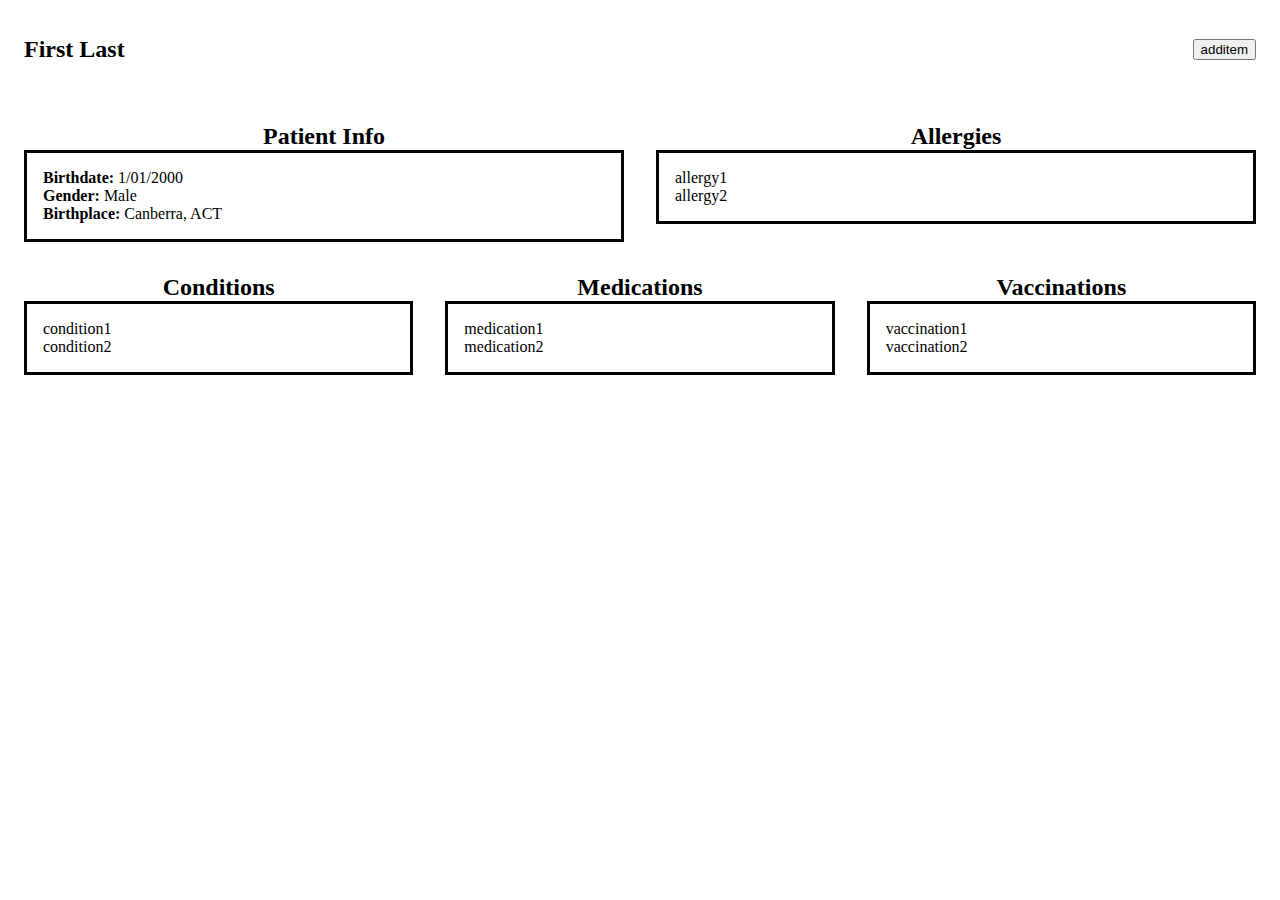
==== src/patientinfo.html @ dba06b7d "display functionality" ====
<!DOCTYPE html>
<html lang="en">
    <head>
        <meta charset="UTF-8">
        <meta name="viewport" content="width=device-width, initial-scale=1.0">

        <link rel="stylesheet" href="css/patientinfostyle.css">

        <title>MediTrack</title>
    </head>
    <body>
        <div class="header-grid">
            <section>
                <h2>patientname</h2>
            </section>
            <section>
                <button>additem</button>
            </section>
        </div>
        <div class="content-grid">
            <section class="patient-info">
                <h2>Patient Info</h2>
                <article><p>patientinfo</p></article>
            </section>
            <section class="allergies">
                <h2>Allergies</h2>
                <article><h3>allergies</h3></article>
            </section>
            <section class="conditions">
                <h2>Conditions</h2>
                <article><h3>conditions</h3></article>
            </section>
            <section class="medications">
                <h2>Medications</h2>
                <article><h3>medications</h3></article>
            </section>
            <section class="vaccinations">
                <h2>Vaccinations</h2>
                <article><h3>vaccinations</h3></article>
            </section>

        </div>

        <script src="js/patientinfoscript.js"></script>

    </body>
</html>
---- src/css/patientinfostyle.css ----
.content-grid {
    display: grid;
    grid-template-columns: repeat(6, 1fr);
    gap: 1rm;
}

.content-grid article {
    padding: 1rem;
    border-color: black;
    border-style: solid;
    flex-grow: 1;
}

.content-grid section {
    margin: 1rem;
}

.content-grid h2 {
    text-align: center;
    margin: 0px;
}

.content-grid h3 {
    text-align: center;
}

.patient-info,
.allergies {
    grid-column: span 3;
}

.conditions,
.medications,
.vaccinations {
    grid-column: span 2;
}

.header-grid {
    display: flex;
    justify-content: space-between;
    align-items: center;
    padding: 0.5rem 1rem;
    margin-bottom: 1rem;
}
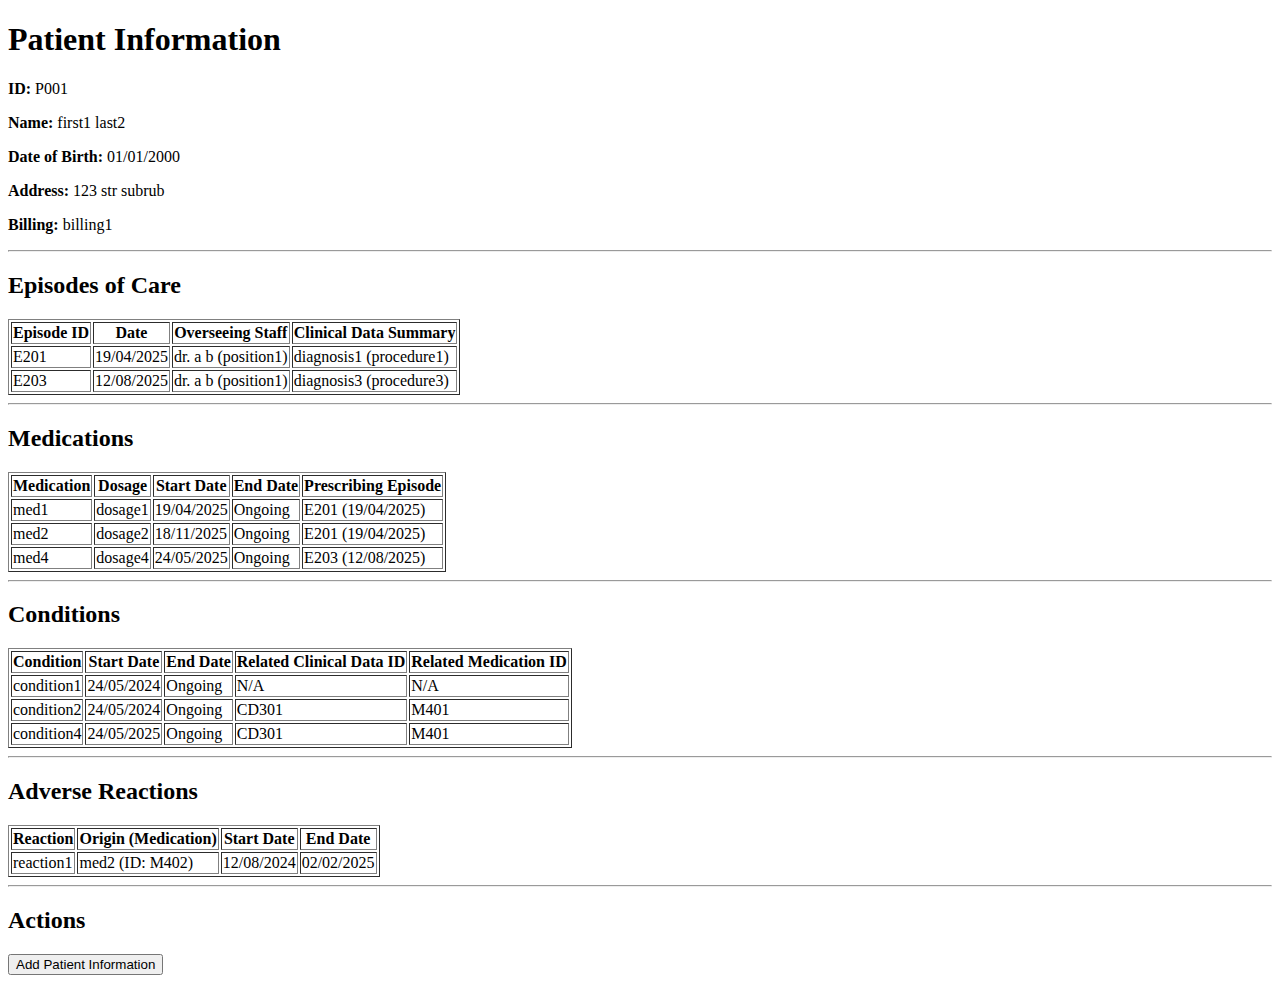
==== commit 292a3f43: "redo page, following db structure" ====
--- a/src/patientinfo.html
+++ b/src/patientinfo.html
@@ -1,47 +1,105 @@
 <!DOCTYPE html>
 <html lang="en">
-    <head>
-        <meta charset="UTF-8">
-        <meta name="viewport" content="width=device-width, initial-scale=1.0">
+<head>
+    <meta charset="UTF-8">
+    <meta name="viewport" content="width=device-width, initial-scale=1.0">
+    <title>Patient Information</title>
+    </head>
+<body>
 
-        <link rel="stylesheet" href="css/patientinfostyle.css">
+    <h1>Patient Information</h1>
 
-        <title>MediTrack</title>
-    </head>
-    <body>
-        <div class="header-grid">
-            <section>
-                <h2>patientname</h2>
-            </section>
-            <section>
-                <button>additem</button>
-            </section>
-        </div>
-        <div class="content-grid">
-            <section class="patient-info">
-                <h2>Patient Info</h2>
-                <article><p>patientinfo</p></article>
-            </section>
-            <section class="allergies">
-                <h2>Allergies</h2>
-                <article><h3>allergies</h3></article>
-            </section>
-            <section class="conditions">
-                <h2>Conditions</h2>
-                <article><h3>conditions</h3></article>
-            </section>
-            <section class="medications">
-                <h2>Medications</h2>
-                <article><h3>medications</h3></article>
-            </section>
-            <section class="vaccinations">
-                <h2>Vaccinations</h2>
-                <article><h3>vaccinations</h3></article>
-            </section>
+    <div id="patient-info">
+        <p><strong>ID:</strong> <span id="patient-id"></span></p>
+        <p><strong>Name:</strong> <span id="patient-name"></span></p>
+        <p><strong>Date of Birth:</strong> <span id="patient-birthdate"></span></p>
+        <p><strong>Address:</strong> <span id="patient-address"></span></p>
+        <p><strong>Billing:</strong> <span id="patient-billing"></span></p>
+    </div>
 
+    <hr> <div id="episodes-section">
+        <h2>Episodes of Care</h2>
+        <table border="1"> <thead>
+                <tr>
+                    <th>Episode ID</th>
+                    <th>Date</th>
+                    <th>Overseeing Staff</th>
+                    <th>Clinical Data Summary</th>
+                </tr>
+            </thead>
+            <tbody id="episodes-tbody">
+                </tbody>
+        </table>
+        <p id="no-episodes-msg" style="display: none;">No episodes recorded for this patient.</p>
+    </div>
+
+    <hr>
+
+    <div id="medications-section">
+        <h2>Medications</h2>
+        <table border="1">
+            <thead>
+                <tr>
+                    <th>Medication</th>
+                    <th>Dosage</th>
+                    <th>Start Date</th>
+                    <th>End Date</th>
+                    <th>Prescribing Episode</th>
+                </tr>
+            </thead>
+            <tbody id="medications-tbody">
+                </tbody>
+        </table>
+        <p id="no-medications-msg" style="display: none;">No medications recorded for this patient.</p>
+    </div>
+
+    <hr>
+
+    <div id="conditions-section">
+        <h2>Conditions</h2>
+        <table border="1">
+            <thead>
+                <tr>
+                    <th>Condition</th>
+                    <th>Start Date</th>
+                    <th>End Date</th>
+                    <th>Related Clinical Data ID</th>
+                    <th>Related Medication ID</th>
+                </tr>
+            </thead>
+            <tbody id="conditions-tbody">
+                </tbody>
+        </table>
+        <p id="no-conditions-msg" style="display: none;">No conditions recorded for this patient.</p>
+    </div>
+
+    <hr>
+
+    <div id="adverse-reactions-section">
+        <h2>Adverse Reactions</h2>
+        <table border="1">
+            <thead>
+                <tr>
+                    <th>Reaction</th>
+                    <th>Origin (Medication)</th>
+                    <th>Start Date</th>
+                    <th>End Date</th>
+                </tr>
+            </thead>
+            <tbody id="adverse-reactions-tbody">
+                </tbody>
+        </table>
+         <p id="no-reactions-msg" style="display: none;">No adverse reactions recorded for this patient.</p>
+    </div>
+
+    <hr>
+
+    <div>
+        <h2>Actions</h2>
+        <button id="add-info-button">Add Patient Information</button>
         </div>
 
-        <script src="js/patientinfoscript.js"></script>
 
-    </body>
+    <script src="js/patientinfoscript.js"></script>
+</body>
 </html>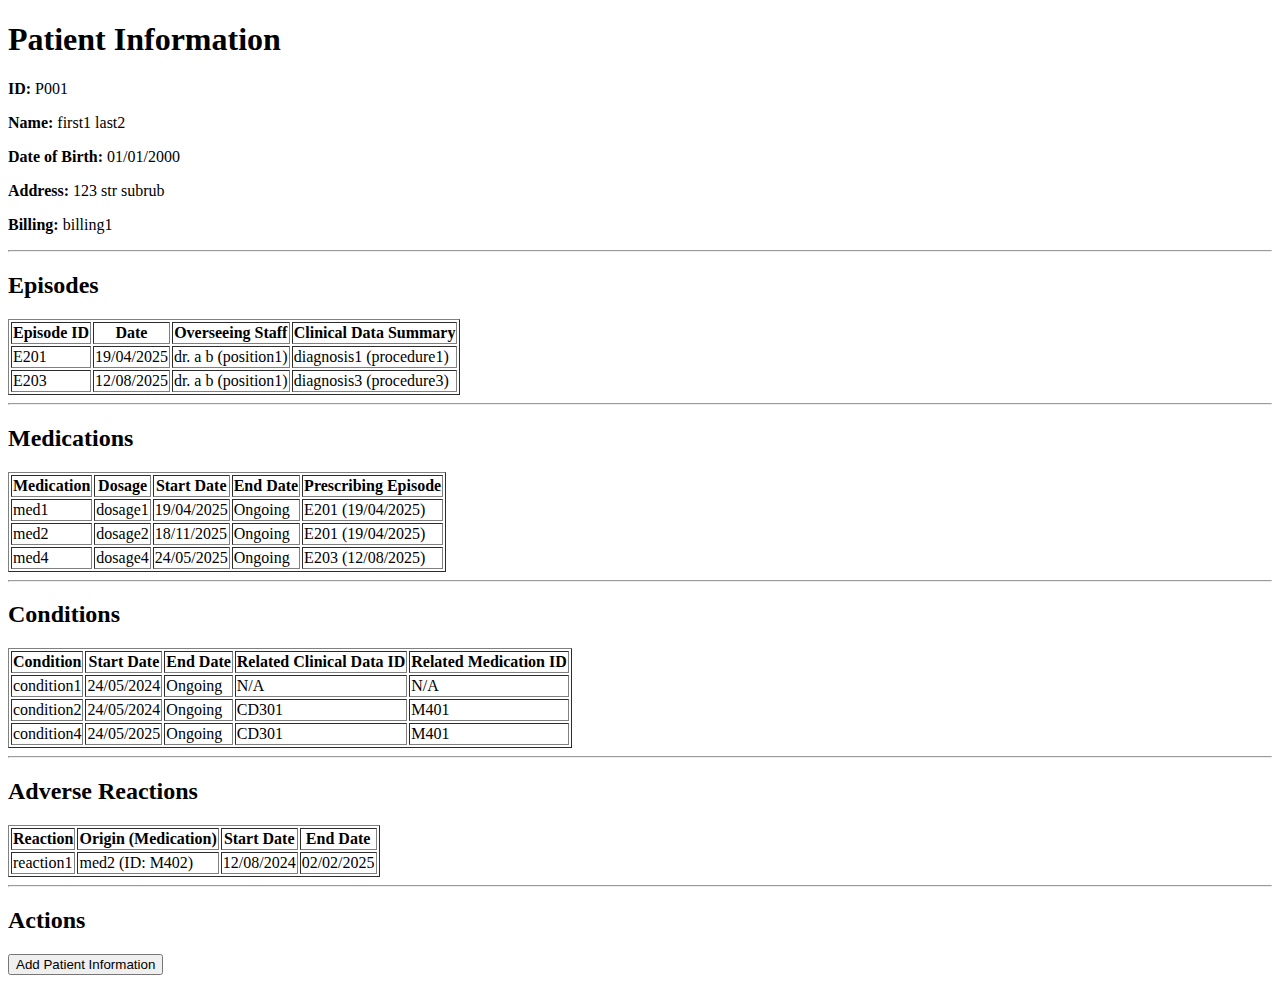
==== commit 8c921177: "redo page, following db structure" ====
--- a/src/patientinfo.html
+++ b/src/patientinfo.html
@@ -18,7 +18,7 @@
     </div>
 
     <hr> <div id="episodes-section">
-        <h2>Episodes of Care</h2>
+        <h2>Episodes</h2>
         <table border="1"> <thead>
                 <tr>
                     <th>Episode ID</th>
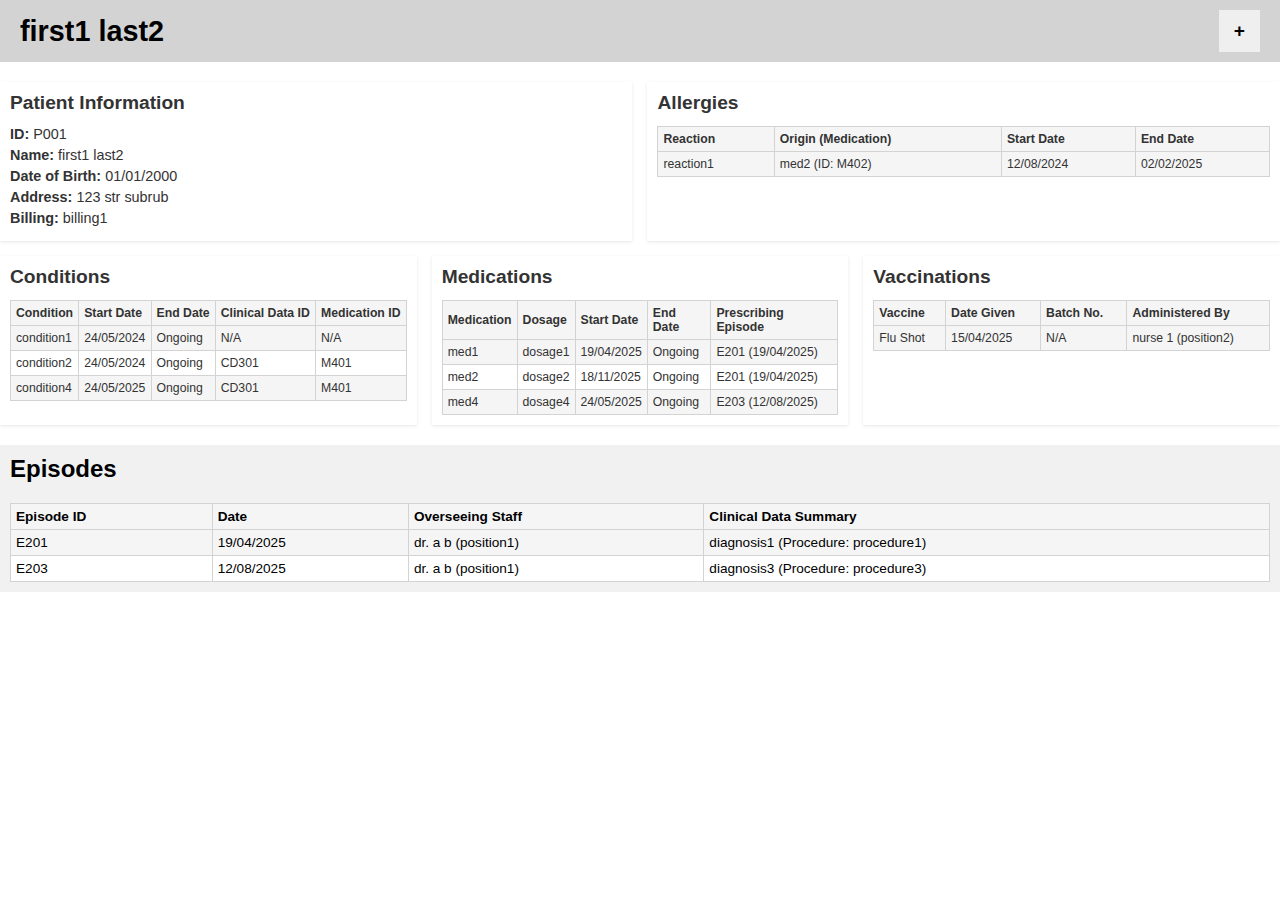
==== commit ce81631d: "changed layout to match design" ====
--- a/src/patientinfo.html
+++ b/src/patientinfo.html
@@ -1,105 +1,126 @@
 <!DOCTYPE html>
 <html lang="en">
-<head>
-    <meta charset="UTF-8">
-    <meta name="viewport" content="width=device-width, initial-scale=1.0">
-    <title>Patient Information</title>
-    </head>
-<body>
+    <head>
+        <meta charset="UTF-8">
+        <meta name="viewport" content="width=device-width, initial-scale=1.0">
+        <title>Patient Dashboard</title>
+        <link rel="stylesheet" href="css/patientinfostyle.css"> </head>
+    <body>
+        <div class="container">
+            <header class="header-grid">
+                <h1 id="header-patient-name">Patient Name Loading...</h1>
+                <button id="add-info-button"
+                    title="Add New Information">+</button>
+            </header>
 
-    <h1>Patient Information</h1>
+            <main class="content-grid">
+                <section id="patient-info-box" class="grid-item patient-info">
+                    <h2>Patient Information</h2>
+                    <article>
+                        <p><strong>ID:</strong> <span
+                                id="patient-id"></span></p>
+                        <p><strong>Name:</strong> <span
+                                id="patient-name"></span></p>
+                        <p><strong>Date of Birth:</strong> <span
+                                id="patient-birthdate"></span></p>
+                        <p><strong>Address:</strong> <span
+                                id="patient-address"></span></p>
+                        <p><strong>Billing:</strong> <span
+                                id="patient-billing"></span></p>
+                    </article>
+                </section>
 
-    <div id="patient-info">
-        <p><strong>ID:</strong> <span id="patient-id"></span></p>
-        <p><strong>Name:</strong> <span id="patient-name"></span></p>
-        <p><strong>Date of Birth:</strong> <span id="patient-birthdate"></span></p>
-        <p><strong>Address:</strong> <span id="patient-address"></span></p>
-        <p><strong>Billing:</strong> <span id="patient-billing"></span></p>
-    </div>
+                <section class="grid-item allergies">
+                    <h2>Allergies</h2>
+                    <article>
+                        <table border="1">
+                            <tr>
+                                <th>Reaction</th>
+                                <th>Origin (Medication)</th>
+                                <th>Start Date</th>
+                                <th>End Date</th>
+                            </tr>
+                            <tbody id="adverse-reactions-tbody">
+                            </tbody>
+                        </table>
+                        <p id="no-reactions-msg" style="display: none;">No
+                            adverse reactions recorded.</p>
+                    </article>
+                </section>
 
-    <hr> <div id="episodes-section">
-        <h2>Episodes</h2>
-        <table border="1"> <thead>
-                <tr>
-                    <th>Episode ID</th>
-                    <th>Date</th>
-                    <th>Overseeing Staff</th>
-                    <th>Clinical Data Summary</th>
-                </tr>
-            </thead>
-            <tbody id="episodes-tbody">
-                </tbody>
-        </table>
-        <p id="no-episodes-msg" style="display: none;">No episodes recorded for this patient.</p>
-    </div>
+                <section class="grid-item conditions">
+                    <h2>Conditions</h2>
+                    <article>
+                        <table border="1">
+                            <tr>
+                                <th>Condition</th>
+                                <th>Start Date</th>
+                                <th>End Date</th>
+                                <th>Clinical Data ID</th>
+                                <th>Medication ID</th>
+                            </tr>
+                            <tbody id="conditions-tbody">
+                            </tbody>
+                        </table>
+                        <p id="no-conditions-msg" style="display: none;">No
+                            conditions recorded.</p>
+                    </article>
+                </section>
 
-    <hr>
+                <section class="grid-item medications">
+                    <h2>Medications</h2>
+                    <article>
+                        <table border="1">
+                            <tr>
+                                <th>Medication</th>
+                                <th>Dosage</th>
+                                <th>Start Date</th>
+                                <th>End Date</th>
+                                <th>Prescribing Episode</th>
+                            </tr>
+                            <tbody id="medications-tbody">
+                            </tbody>
+                        </table>
+                        <p id="no-medications-msg" style="display: none;">No
+                            medications recorded.</p>
+                    </article>
+                </section>
 
-    <div id="medications-section">
-        <h2>Medications</h2>
-        <table border="1">
-            <thead>
-                <tr>
-                    <th>Medication</th>
-                    <th>Dosage</th>
-                    <th>Start Date</th>
-                    <th>End Date</th>
-                    <th>Prescribing Episode</th>
-                </tr>
-            </thead>
-            <tbody id="medications-tbody">
-                </tbody>
-        </table>
-        <p id="no-medications-msg" style="display: none;">No medications recorded for this patient.</p>
-    </div>
+                <section class="grid-item vaccinations">
+                    <h2>Vaccinations</h2>
+                    <article>
+                        <table border="1">
+                            <tr>
+                                <th>Vaccine</th>
+                                <th>Date Given</th>
+                                <th>Batch No.</th>
+                                <th>Administered By</th>
+                            </tr>
+                            <tbody id="vaccinations-tbody">
+                            </tbody>
+                        </table>
+                        <p id="no-vaccinations-msg" style="display: none;">No
+                            vaccinations recorded for this patient.</p>
+                    </article>
+                </section>
+            </main>
 
-    <hr>
+            <section class="episodes-area">
+                <h2>Episodes</h2>
+                <table border="1">
+                    <tr>
+                        <th>Episode ID</th>
+                        <th>Date</th>
+                        <th>Overseeing Staff</th>
+                        <th>Clinical Data Summary</th>
+                    </tr>
+                    <tbody id="episodes-tbody">
+                    </tbody>
+                </table>
+                <p id="no-episodes-msg" style="display: none;">No episodes
+                    recorded for this patient.</p>
+            </section>
 
-    <div id="conditions-section">
-        <h2>Conditions</h2>
-        <table border="1">
-            <thead>
-                <tr>
-                    <th>Condition</th>
-                    <th>Start Date</th>
-                    <th>End Date</th>
-                    <th>Related Clinical Data ID</th>
-                    <th>Related Medication ID</th>
-                </tr>
-            </thead>
-            <tbody id="conditions-tbody">
-                </tbody>
-        </table>
-        <p id="no-conditions-msg" style="display: none;">No conditions recorded for this patient.</p>
-    </div>
-
-    <hr>
-
-    <div id="adverse-reactions-section">
-        <h2>Adverse Reactions</h2>
-        <table border="1">
-            <thead>
-                <tr>
-                    <th>Reaction</th>
-                    <th>Origin (Medication)</th>
-                    <th>Start Date</th>
-                    <th>End Date</th>
-                </tr>
-            </thead>
-            <tbody id="adverse-reactions-tbody">
-                </tbody>
-        </table>
-         <p id="no-reactions-msg" style="display: none;">No adverse reactions recorded for this patient.</p>
-    </div>
-
-    <hr>
-
-    <div>
-        <h2>Actions</h2>
-        <button id="add-info-button">Add Patient Information</button>
-        </div>
-
-
-    <script src="js/patientinfoscript.js"></script>
-</body>
+        </div> <script src="js/patientinfoscript.js"></script>
+    </body>
 </html>--- a/src/css/patientinfostyle.css
+++ b/src/css/patientinfostyle.css
@@ -0,0 +1,119 @@
+body {
+    font-family: sans-serif;
+    margin: 0;
+}
+
+.header-grid {
+    display: flex;
+    justify-content: space-between;
+    align-items: center;
+    background-color: lightgray;
+    padding: 10px 20px;
+    margin-bottom: 20px;
+}
+
+.header-grid h1 {
+    margin: 0;
+    font-size: 1.8em;
+}
+
+#add-info-button {
+    border: none;
+    padding: 10px 15px;
+    font-size: 1.2em;
+    font-weight: bold;
+    cursor: pointer;
+}
+
+.content-grid {
+    display: grid;
+    grid-template-columns: repeat(6, 1fr);
+    gap: 15px;
+    margin-bottom: 20px;
+}
+
+.grid-item {
+    padding: 10px;
+    box-shadow: 0 1px 3px rgba(0,0,0,0.1);
+}
+
+.grid-item h2 {
+    margin-top: 0;
+    margin-bottom: 10px;
+    font-size: 1.2em;
+    padding-bottom: 2px;
+}
+
+.grid-item article {
+    font-size: 0.9em;
+}
+
+.grid-item article p {
+    margin: 5px 0;
+}
+
+.patient-info {
+    grid-column: span 3;
+}
+
+.allergies {
+    grid-column: span 3;
+}
+
+.conditions {
+    grid-column: span 2;
+}
+
+.medications {
+    grid-column: span 2;
+}
+
+.vaccinations {
+    grid-column: span 2;
+}
+
+.patient-info, .allergies, .conditions, .medications, .vaccinations {
+    color: #333;
+}
+
+.episodes-area {
+    background-color: #f1f1f1;
+    padding: 10px;
+}
+
+.episodes-area h2 {
+    margin-top: 0;
+}
+
+table {
+    width: 100%;
+    border-collapse: collapse;
+}
+
+th, td {
+    border: 1px solid lightgray;
+    padding: 5px;
+    text-align: left;
+    font-size: 0.85em;
+    background-color: white;
+}
+
+th {
+    background-color: whitesmoke;
+    font-weight: bold;
+}
+
+tbody tr:nth-child(odd) td {
+    background-color: whitesmoke;
+}
+
+#no-episodes-msg,
+#no-medications-msg,
+#no-conditions-msg,
+#no-reactions-msg,
+#no-vaccinations-msg {
+    display: none;
+    margin-top: 10px;
+    font-style: italic;
+    color: #555;
+}
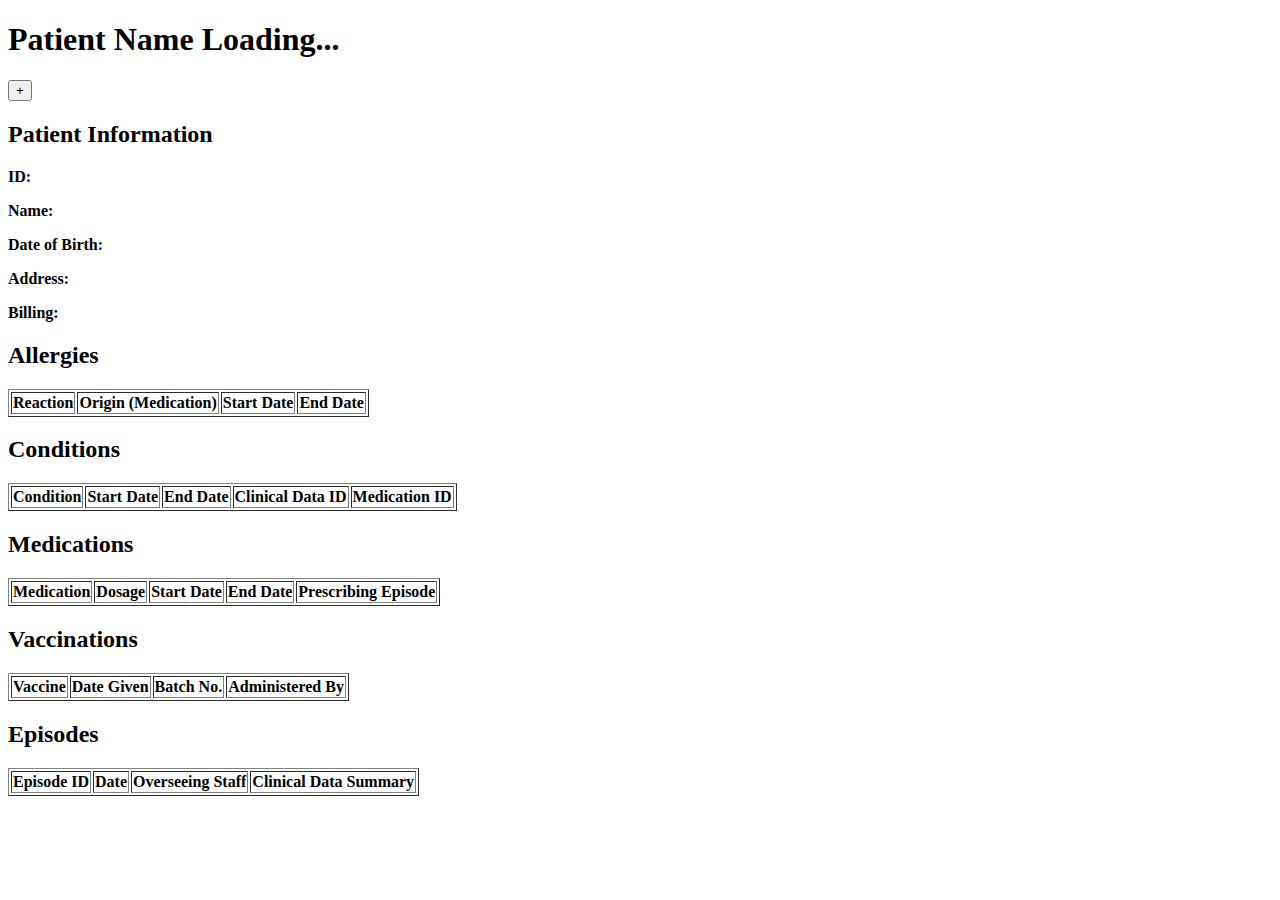
==== commit e830a60c: "standardised file naming" ====
--- a/src/patientinfo.html
+++ b/src/patientinfo.html
@@ -4,7 +4,7 @@
         <meta charset="UTF-8">
         <meta name="viewport" content="width=device-width, initial-scale=1.0">
         <title>Patient Dashboard</title>
-        <link rel="stylesheet" href="css/patientinfostyle.css"> </head>
+        <link rel="stylesheet" href="css/patientInfoStyle.css"> </head>
     <body>
         <div class="container">
             <header class="header-grid">
@@ -121,6 +121,7 @@
                     recorded for this patient.</p>
             </section>
 
-        </div> <script src="js/patientinfoscript.js"></script>
+         <script src="js/patientInfoScript.js"></script>
+         <script src="js/tempDB.js"></script>
     </body>
 </html>